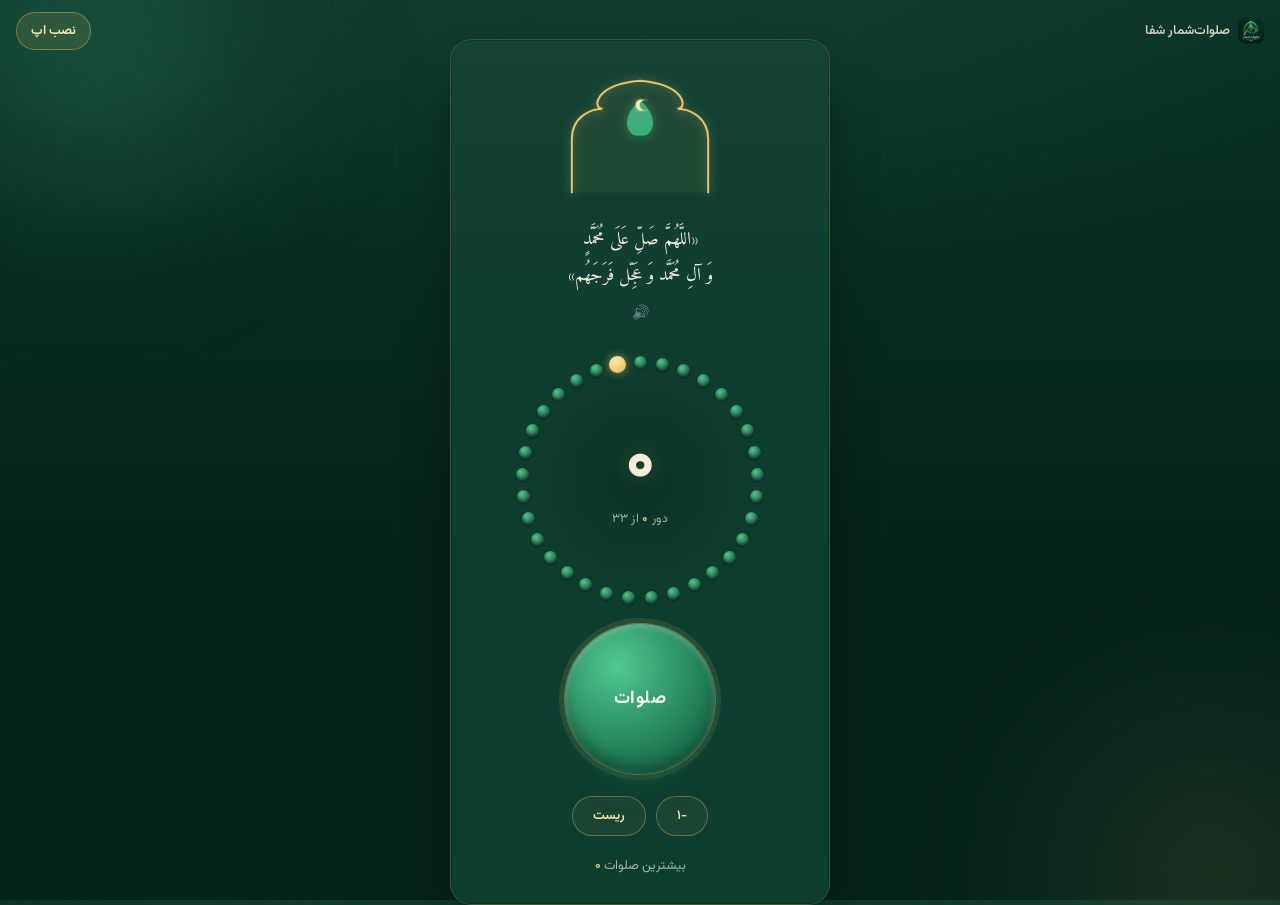
==== webapp/index.html @ 116003f9 "Add files via upload" ====
<!DOCTYPE html>
<html lang="fa" dir="rtl">
<head>
<meta charset="UTF-8">
<meta name="viewport" content="width=device-width, initial-scale=1.0, viewport-fit=cover, user-scalable=no">
<title>صلوات‌شمار | شفا</title>
<meta name="description" content="تسبیح دیجیتال آفلاین برای شمارش صلوات">
<meta name="theme-color" content="#06231b">
<link rel="manifest" href="manifest.json">
<link rel="icon" type="image/png" href="logo.png">
<link rel="apple-touch-icon" href="icons/icon-180.png">
<meta name="apple-mobile-web-app-capable" content="yes">
<meta name="apple-mobile-web-app-status-bar-style" content="black-translucent">
<meta name="apple-mobile-web-app-title" content="صلوات‌شمار">
<meta name="mobile-web-app-capable" content="yes">
<link rel="preconnect" href="https://fonts.googleapis.com">
<link rel="preconnect" href="https://fonts.gstatic.com" crossorigin>
<link href="https://fonts.googleapis.com/css2?family=Amiri:ital,wght@0,400;0,700;1,400&family=Vazirmatn:wght@400;500;600;700;800&display=swap" rel="stylesheet">
<link rel="stylesheet" href="style.css">
</head>
<body>

  <div class="glow glow-a"></div>
  <div class="glow glow-b"></div>

  <header class="app-topbar">
    <a href="../index.html" class="topbar-brand" aria-label="بازگشت به صفحه اصلی">
      <img src="logo.png" alt="" class="topbar-logo">
      <span>صلوات‌شمار شفا</span>
    </a>
    <button id="installBtn" class="topbar-install" hidden>نصب اپ</button>
  </header>

  <div id="installModal" class="install-modal" hidden>
    <div class="install-modal-box">
      <p id="installModalText"></p>
      <button id="installModalClose" class="ghost-btn">متوجه شدم</button>
    </div>
  </div>

  <main class="card">

    <div class="arch">
      <svg class="arch-svg" viewBox="0 0 220 170" aria-hidden="true">
        <path class="arch-path" d="M10,168 L10,90 C10,55 40,45 55,45 C40,45 42,10 110,4 C178,10 180,45 165,45 C180,45 210,55 210,90 L210,168" />
      </svg>
      <svg class="dome-svg" viewBox="0 0 100 90" aria-hidden="true">
        <defs>
          <mask id="crescentMask">
            <rect x="0" y="0" width="100" height="100" fill="#fff" />
            <circle cx="57" cy="15" r="7.5" fill="#000" />
          </mask>
        </defs>
        <path class="dome-shape" d="M50,6 Q22,34 31,53 Q37,66 50,66 Q63,66 69,53 Q78,34 50,6 Z" />
        <rect class="dome-base" x="31" y="64" width="38" height="7" rx="2" />
        <circle class="crescent" cx="52" cy="15" r="9" mask="url(#crescentMask)" />
      </svg>
    </div>

    <p id="salawatText" class="salawat" role="button" tabindex="0" aria-label="پخش صلوات صوتی">
      «اللَّهُمَّ صَلِّ عَلَی مُحَمَّدٍ<br>وَ آلِ مُحَمَّد وَ عَجِّل فَرَجَهُم»
      <span class="sound-icon" aria-hidden="true">🔊</span>
    </p>

    <div class="counter-wrap">
      <div id="beadRing" class="bead-ring" aria-hidden="true"></div>
      <div class="count-core">
        <div id="countDisplay" class="count-display">۰</div>
        <div class="round-label">دور <span id="roundCount">۰</span> از ۳۳</div>
      </div>
    </div>

    <button id="clickBtn" class="click-btn" aria-label="ثبت صلوات">
      <span>صلوات</span>
    </button>

    <div class="secondary-actions">
      <button id="minusBtn" class="ghost-btn" aria-label="کم کردن یک عدد">−۱</button>
      <button id="resetBtn" class="ghost-btn" aria-label="شروع دوباره">ریست</button>
    </div>

    <p class="best-score">بیشترین صلوات&nbsp;<strong id="bestCount">۰</strong></p>

  </main>

  <script src="script.js"></script>
</body>
</html>
---- webapp/style.css ----
:root{
  --bg-deep:   #06231b;
  --bg-mid:    #0a3327;
  --panel:     #0d3d2f;
  --panel-2:   #0f4736;
  --gold:      #e8c468;
  --gold-hi:   #ffe9ab;
  --gold-dim:  #8a712f;
  --bead:      #3fae7a;
  --bead-lit-1:#ffe9ab;
  --bead-lit-2:#e8c468;
  --bead-dim:  #1c5a41;
  --text-warm: #f4eedd;
  --text-muted:#9db8ab;
  --radius:22px;
}

*{ margin:0; padding:0; box-sizing:border-box; }

html,body{ height:100%; }

body{
  min-height:100vh;
  min-height:100dvh;
  background:
    radial-gradient(ellipse 120% 80% at 50% -10%, #123f30 0%, transparent 55%),
    linear-gradient(180deg, var(--bg-mid) 0%, var(--bg-deep) 60%);
  display:flex;
  align-items:center;
  justify-content:center;
  padding:76px 18px 32px;
  font-family:'Vazirmatn', Tahoma, sans-serif;
  color:var(--text-warm);
  overflow-x:hidden;
  position:relative;
}

/* ambient background glows */
.glow{
  position:fixed;
  border-radius:50%;
  filter:blur(80px);
  pointer-events:none;
  z-index:0;
}
.glow-a{
  width:420px; height:420px;
  top:-160px; left:-120px;
  background:radial-gradient(circle, rgba(63,174,122,.35), transparent 70%);
}
.glow-b{
  width:380px; height:380px;
  bottom:-160px; right:-120px;
  background:radial-gradient(circle, rgba(232,196,104,.16), transparent 70%);
}

.card{
  position:relative;
  z-index:1;
  width:100%;
  max-width:380px;
  background:
    linear-gradient(180deg, rgba(255,255,255,.03), rgba(255,255,255,0) 40%),
    var(--panel);
  border:1px solid rgba(232,196,104,.18);
  border-radius:var(--radius);
  padding:36px 26px 28px;
  text-align:center;
  box-shadow:
    0 30px 60px -20px rgba(0,0,0,.6),
    0 0 0 1px rgba(0,0,0,.2) inset;
  animation:rise .7s cubic-bezier(.2,.8,.2,1) both;
}

@keyframes rise{
  from{ opacity:0; transform:translateY(18px) scale(.98); }
  to{ opacity:1; transform:translateY(0) scale(1); }
}

/* ---- arch + dome/crescent emblem ---- */
.arch{
  position:relative;
  width:150px;
  height:120px;
  margin:0 auto 18px;
}
.arch-svg{
  position:absolute;
  inset:0;
  width:100%;
  height:100%;
  overflow:visible;
}
.arch-path{
  fill:rgba(232,196,104,.05);
  stroke:var(--gold);
  stroke-width:3;
  stroke-linecap:round;
  filter:drop-shadow(0 0 6px rgba(232,196,104,.45));
}
.dome-svg{
  position:absolute;
  left:50%;
  top:34%;
  width:62px;
  height:56px;
  transform:translate(-50%,-38%);
  overflow:visible;
}
.dome-shape{
  fill:var(--bead);
  filter:drop-shadow(0 0 8px rgba(63,174,122,.55));
}
.dome-base{ fill:var(--bead-dim); }
.crescent{
  fill:var(--gold-hi);
  filter:drop-shadow(0 0 5px rgba(255,233,171,.7));
  animation:breathe 3.2s ease-in-out infinite;
  transform-origin:52px 15px;
}
@keyframes breathe{
  0%,100%{ opacity:.85; }
  50%{ opacity:1; filter:drop-shadow(0 0 9px rgba(255,233,171,.9)); }
}

.salawat{
  position:relative;
  font-family:'Amiri', serif;
  font-size:18px;
  line-height:2;
  color:var(--text-warm);
  margin-bottom:26px;
  cursor:pointer;
  border-radius:14px;
  padding:8px 10px;
  transition:background .2s ease, box-shadow .2s ease;
  -webkit-tap-highlight-color:transparent;
}
.salawat:hover,
.salawat:focus-visible{
  background:rgba(232,196,104,.06);
  outline:none;
}
.salawat .sound-icon{
  display:block;
  margin-top:6px;
  font-size:14px;
  opacity:.55;
  filter:grayscale(.2);
}
.salawat.playing{
  background:rgba(232,196,104,.1);
  box-shadow:0 0 24px rgba(232,196,104,.18) inset;
  animation:salawatGlow 1.4s ease-in-out infinite;
}
.salawat.playing .sound-icon{
  opacity:1;
  animation:iconBeat .6s ease-in-out infinite;
}
@keyframes salawatGlow{
  0%,100%{ box-shadow:0 0 24px rgba(232,196,104,.14) inset; }
  50%{ box-shadow:0 0 36px rgba(232,196,104,.3) inset; }
}
@keyframes iconBeat{
  0%,100%{ transform:scale(1); }
  50%{ transform:scale(1.25); }
}

/* ---- bead ring + counter ---- */
.counter-wrap{
  position:relative;
  width:236px;
  height:236px;
  margin:0 auto 26px;
}
.bead-ring{
  position:absolute;
  inset:0;
}
.bead{
  position:absolute;
  top:50%; left:50%;
  width:13px; height:13px;
  margin:-6.5px;
  border-radius:50%;
  background:radial-gradient(circle at 35% 30%, #4fc98d, var(--bead-dim) 75%);
  box-shadow:inset 0 -2px 3px rgba(0,0,0,.35), 0 1px 2px rgba(0,0,0,.4);
  transition:background .25s ease, box-shadow .25s ease, transform .25s ease;
}
.bead.lit{
  background:radial-gradient(circle at 35% 30%, var(--bead-lit-1), var(--bead-lit-2) 75%);
  box-shadow:0 0 10px rgba(232,196,104,.85), inset 0 -2px 3px rgba(0,0,0,.25);
  transform:scale(1.18);
}
.bead.tassel{
  width:17px; height:17px; margin:-8.5px;
  background:radial-gradient(circle at 35% 30%, var(--gold-hi), var(--gold) 75%);
  box-shadow:0 0 8px rgba(232,196,104,.6);
}

.count-core{
  position:absolute;
  inset:0;
  display:flex;
  flex-direction:column;
  align-items:center;
  justify-content:center;
  border-radius:50%;
  background:radial-gradient(circle, rgba(0,0,0,.18), transparent 70%);
}
.count-display{
  font-size:68px;
  font-weight:800;
  line-height:1;
  color:var(--text-warm);
  text-shadow:0 0 24px rgba(232,196,104,.25);
  font-variant-numeric:tabular-nums;
}
.round-label{
  margin-top:10px;
  font-size:12.5px;
  color:var(--text-muted);
  letter-spacing:.02em;
}
#roundCount{ color:var(--gold); font-weight:700; }

/* ---- main button ---- */
.click-btn{
  position:relative;
  overflow:hidden;
  width:150px;
  height:150px;
  border-radius:50%;
  border:none;
  cursor:pointer;
  background:radial-gradient(circle at 35% 28%, #4fc98d, #1f7a54 65%, #145b3d 100%);
  box-shadow:
    0 14px 30px -8px rgba(20,91,61,.65),
    0 0 0 6px rgba(232,196,104,.12),
    0 0 0 1px rgba(232,196,104,.4),
    inset 0 3px 6px rgba(255,255,255,.25),
    inset 0 -8px 14px rgba(0,0,0,.3);
  color:#f4fff7;
  font-family:'Vazirmatn', sans-serif;
  font-size:18px;
  font-weight:700;
  letter-spacing:.02em;
  margin-bottom:22px;
  transition:transform .08s ease, box-shadow .2s ease;
}
.click-btn span{ position:relative; z-index:2; }
.click-btn:active{
  transform:scale(.94);
  box-shadow:
    0 6px 16px -6px rgba(20,91,61,.65),
    0 0 0 6px rgba(232,196,104,.18),
    0 0 0 1px rgba(232,196,104,.5),
    inset 0 3px 10px rgba(0,0,0,.35);
}
.ripple{
  position:absolute;
  border-radius:50%;
  background:rgba(255,255,255,.45);
  transform:scale(0);
  animation:ripple .55s ease-out forwards;
  pointer-events:none;
  z-index:1;
}
@keyframes ripple{
  to{ transform:scale(2.6); opacity:0; }
}

/* ---- secondary actions ---- */
.secondary-actions{
  display:flex;
  gap:10px;
  justify-content:center;
  margin-bottom:20px;
}
.ghost-btn{
  border:1px solid rgba(232,196,104,.35);
  background:rgba(232,196,104,.06);
  padding:9px 20px;
  border-radius:999px;
  cursor:pointer;
  color:var(--gold-hi);
  font-family:'Vazirmatn', sans-serif;
  font-size:13px;
  font-weight:600;
  transition:background .15s ease, transform .1s ease, border-color .15s ease;
}
.ghost-btn:hover{
  background:rgba(232,196,104,.14);
  border-color:rgba(232,196,104,.6);
}
.ghost-btn:active{ transform:scale(.95); }

.best-score{
  font-size:13px;
  color:var(--text-muted);
}
.best-score strong{
  color:var(--gold);
  font-weight:700;
}

/* count pulse when incrementing */
.pulse{
  animation:countPulse .3s ease;
}
@keyframes countPulse{
  0%{ transform:scale(1); }
  35%{ transform:scale(1.14); }
  100%{ transform:scale(1); }
}

/* round complete flash */
.ring-complete .bead.lit{
  animation:beadFlash .5s ease;
}
@keyframes beadFlash{
  0%,100%{ filter:none; }
  50%{ filter:brightness(1.6); }
}

@media (max-width:380px){
  .counter-wrap{ width:210px; height:210px; }
  .click-btn{ width:130px; height:130px; font-size:16px; }
  .count-display{ font-size:56px; }
}

@media (prefers-reduced-motion: reduce){
  *{ animation-duration:.001ms !important; animation-iteration-count:1 !important; transition-duration:.001ms !important; }
}

body.embedded-preview .app-topbar{ display:none; }
body.embedded-preview{ padding-top:32px; }

/* ---- top bar with install button ---- */
.app-topbar{
  position:fixed;
  top:0; right:0; left:0;
  display:flex;
  align-items:center;
  justify-content:space-between;
  padding:12px 16px;
  z-index:20;
}
.topbar-brand{
  display:flex;
  align-items:center;
  gap:8px;
  text-decoration:none;
  color:var(--text-warm);
  font-family:'Vazirmatn', sans-serif;
  font-size:13px;
  font-weight:600;
  opacity:.85;
}
.topbar-logo{
  width:26px; height:26px;
  border-radius:8px;
}
.topbar-install{
  background:rgba(232,196,104,.12);
  border:1px solid rgba(232,196,104,.4);
  color:var(--gold-hi);
  font-family:'Vazirmatn', sans-serif;
  font-size:13px;
  font-weight:600;
  padding:8px 14px;
  border-radius:999px;
  cursor:pointer;
}
.topbar-install:active{ transform:scale(.96); }

/* ---- manual install instructions modal ---- */
.install-modal[hidden]{ display:none; }
.install-modal{
  position:fixed; inset:0;
  background:rgba(4,20,15,.72);
  display:flex;
  align-items:center;
  justify-content:center;
  z-index:50;
  padding:24px;
}
.install-modal-box{
  background:var(--panel-2);
  border:1px solid rgba(232,196,104,.25);
  border-radius:18px;
  padding:22px 20px;
  max-width:320px;
  text-align:center;
}
.install-modal-box p{
  font-family:'Vazirmatn', sans-serif;
  font-size:14px;
  line-height:2;
  color:var(--text-warm);
  margin-bottom:16px;
}
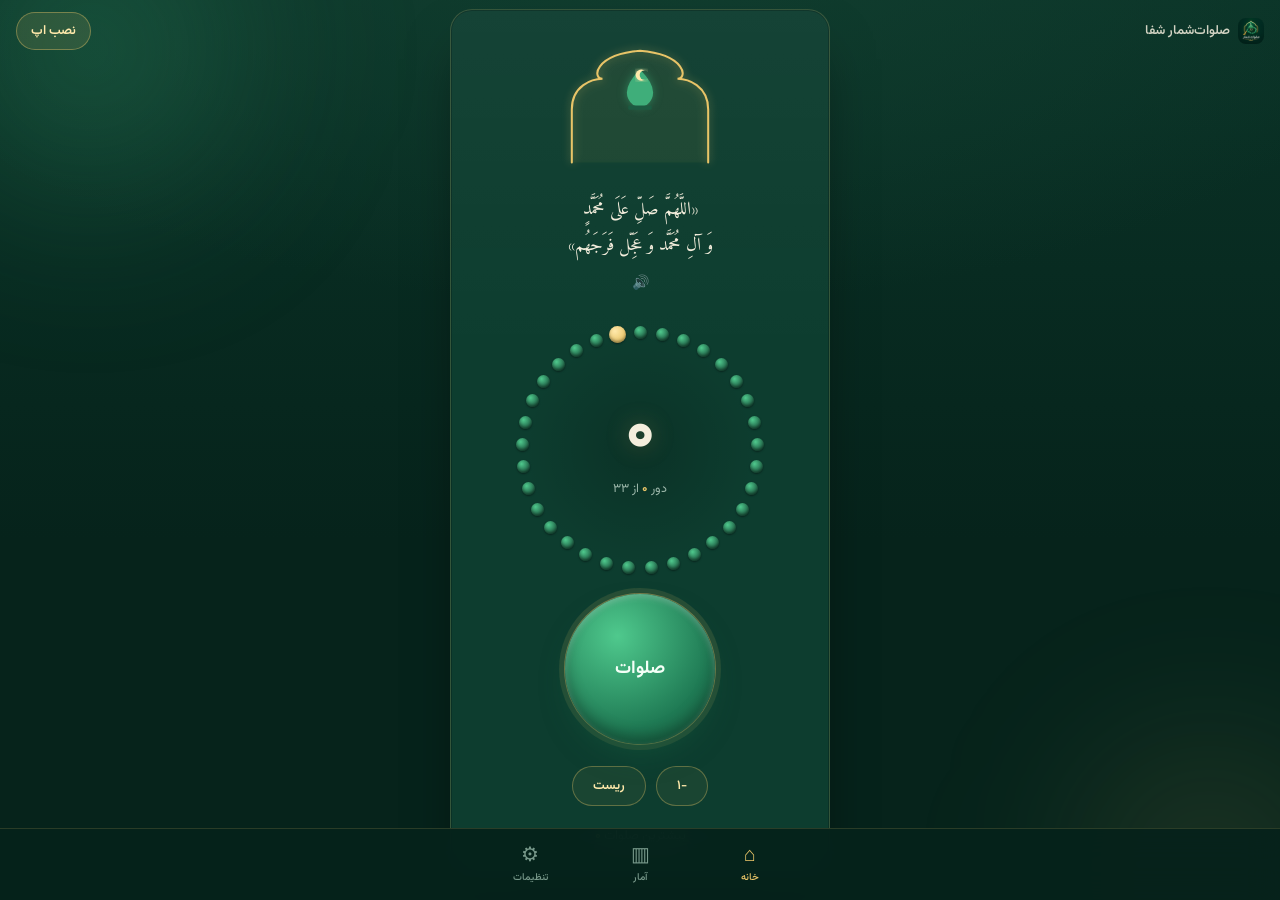
==== commit e36af028: "Add files via upload" ====
--- a/webapp/index.html
+++ b/webapp/index.html
@@ -1,88 +1,13 @@
-<!DOCTYPE html>
-<html lang="fa" dir="rtl">
-<head>
-<meta charset="UTF-8">
-<meta name="viewport" content="width=device-width, initial-scale=1.0, viewport-fit=cover, user-scalable=no">
-<title>صلوات‌شمار | شفا</title>
-<meta name="description" content="تسبیح دیجیتال آفلاین برای شمارش صلوات">
-<meta name="theme-color" content="#06231b">
-<link rel="manifest" href="manifest.json">
-<link rel="icon" type="image/png" href="logo.png">
-<link rel="apple-touch-icon" href="icons/icon-180.png">
-<meta name="apple-mobile-web-app-capable" content="yes">
-<meta name="apple-mobile-web-app-status-bar-style" content="black-translucent">
-<meta name="apple-mobile-web-app-title" content="صلوات‌شمار">
-<meta name="mobile-web-app-capable" content="yes">
-<link rel="preconnect" href="https://fonts.googleapis.com">
-<link rel="preconnect" href="https://fonts.gstatic.com" crossorigin>
-<link href="https://fonts.googleapis.com/css2?family=Amiri:ital,wght@0,400;0,700;1,400&family=Vazirmatn:wght@400;500;600;700;800&display=swap" rel="stylesheet">
-<link rel="stylesheet" href="style.css">
-</head>
-<body>
-
-  <div class="glow glow-a"></div>
-  <div class="glow glow-b"></div>
-
-  <header class="app-topbar">
-    <a href="../index.html" class="topbar-brand" aria-label="بازگشت به صفحه اصلی">
-      <img src="logo.png" alt="" class="topbar-logo">
-      <span>صلوات‌شمار شفا</span>
-    </a>
-    <button id="installBtn" class="topbar-install" hidden>نصب اپ</button>
-  </header>
-
-  <div id="installModal" class="install-modal" hidden>
-    <div class="install-modal-box">
-      <p id="installModalText"></p>
-      <button id="installModalClose" class="ghost-btn">متوجه شدم</button>
-    </div>
-  </div>
-
-  <main class="card">
-
-    <div class="arch">
-      <svg class="arch-svg" viewBox="0 0 220 170" aria-hidden="true">
-        <path class="arch-path" d="M10,168 L10,90 C10,55 40,45 55,45 C40,45 42,10 110,4 C178,10 180,45 165,45 C180,45 210,55 210,90 L210,168" />
-      </svg>
-      <svg class="dome-svg" viewBox="0 0 100 90" aria-hidden="true">
-        <defs>
-          <mask id="crescentMask">
-            <rect x="0" y="0" width="100" height="100" fill="#fff" />
-            <circle cx="57" cy="15" r="7.5" fill="#000" />
-          </mask>
-        </defs>
-        <path class="dome-shape" d="M50,6 Q22,34 31,53 Q37,66 50,66 Q63,66 69,53 Q78,34 50,6 Z" />
-        <rect class="dome-base" x="31" y="64" width="38" height="7" rx="2" />
-        <circle class="crescent" cx="52" cy="15" r="9" mask="url(#crescentMask)" />
-      </svg>
-    </div>
-
-    <p id="salawatText" class="salawat" role="button" tabindex="0" aria-label="پخش صلوات صوتی">
-      «اللَّهُمَّ صَلِّ عَلَی مُحَمَّدٍ<br>وَ آلِ مُحَمَّد وَ عَجِّل فَرَجَهُم»
-      <span class="sound-icon" aria-hidden="true">🔊</span>
-    </p>
-
-    <div class="counter-wrap">
-      <div id="beadRing" class="bead-ring" aria-hidden="true"></div>
-      <div class="count-core">
-        <div id="countDisplay" class="count-display">۰</div>
-        <div class="round-label">دور <span id="roundCount">۰</span> از ۳۳</div>
-      </div>
-    </div>
-
-    <button id="clickBtn" class="click-btn" aria-label="ثبت صلوات">
-      <span>صلوات</span>
-    </button>
-
-    <div class="secondary-actions">
-      <button id="minusBtn" class="ghost-btn" aria-label="کم کردن یک عدد">−۱</button>
-      <button id="resetBtn" class="ghost-btn" aria-label="شروع دوباره">ریست</button>
-    </div>
-
-    <p class="best-score">بیشترین صلوات&nbsp;<strong id="bestCount">۰</strong></p>
-
-  </main>
-
-  <script src="script.js"></script>
-</body>
-</html>
+<!DOCTYPE html><html lang="fa" dir="rtl"><head><meta charset="UTF-8"><meta name="viewport" content="width=device-width, initial-scale=1.0, viewport-fit=cover, user-scalable=no"><title>صلوات‌شمار | شفا</title><meta name="description" content="تسبیح دیجیتال آفلاین برای شمارش صلوات"><meta name="theme-color" content="#06231b"><link rel="manifest" href="manifest.json"><link rel="icon" type="image/png" href="logo.png"><link rel="apple-touch-icon" href="icons/icon-180.png"><meta name="apple-mobile-web-app-capable" content="yes"><meta name="apple-mobile-web-app-status-bar-style" content="black-translucent"><meta name="apple-mobile-web-app-title" content="صلوات‌شمار"><meta name="mobile-web-app-capable" content="yes"><link rel="preconnect" href="https://fonts.googleapis.com"><link rel="preconnect" href="https://fonts.gstatic.com" crossorigin><link href="https://fonts.googleapis.com/css2?family=Amiri:ital,wght@0,400;0,700;1,400&family=Vazirmatn:wght@400;500;600;700;800&display=swap" rel="stylesheet"><link rel="stylesheet" href="style.css"></head><body>
+<div class="glow glow-a"></div><div class="glow glow-b"></div>
+<header class="app-topbar"><a href="../index.html" class="topbar-brand"><img src="logo.png" alt="" class="topbar-logo"><span>صلوات‌شمار شفا</span></a><button id="installBtn" class="topbar-install" hidden>نصب اپ</button></header>
+<div id="installModal" class="install-modal" hidden><div class="install-modal-box"><p id="installModalText"></p><button id="installModalClose" class="ghost-btn">متوجه شدم</button></div></div>
+<main class="card">
+<div class="arch"><svg class="arch-svg" viewBox="0 0 220 170" aria-hidden="true"><path class="arch-path" d="M10,168 L10,90 C10,55 40,45 55,45 C40,45 42,10 110,4 C178,10 180,45 165,45 C180,45 210,55 210,90 L210,168"/></svg><svg class="dome-svg" viewBox="0 0 100 90" aria-hidden="true"><defs><mask id="crescentMask"><rect x="0" y="0" width="100" height="100" fill="#fff"/><circle cx="57" cy="15" r="7.5" fill="#000"/></mask></defs><path class="dome-shape" d="M50,6 Q22,34 31,53 Q37,66 50,66 Q63,66 69,53 Q78,34 50,6 Z"/><rect class="dome-base" x="31" y="64" width="38" height="7" rx="2"/><circle class="crescent" cx="52" cy="15" r="9" mask="url(#crescentMask)"/></svg></div>
+<p id="salawatText" class="salawat" role="button" tabindex="0" aria-label="پخش صلوات صوتی">«اللَّهُمَّ صَلِّ عَلَی مُحَمَّدٍ<br>وَ آلِ مُحَمَّد وَ عَجِّل فَرَجَهُم» <span class="sound-icon">🔊</span></p>
+<div class="counter-wrap"><div id="beadRing" class="bead-ring"></div><div class="count-core"><div id="countDisplay" class="count-display">۰</div><div class="round-label">دور <span id="roundCount">۰</span> از ۳۳</div></div></div>
+<button id="clickBtn" class="click-btn"><span>صلوات</span></button><div class="secondary-actions"><button id="minusBtn" class="ghost-btn">−۱</button><button id="resetBtn" class="ghost-btn">ریست</button></div><p class="best-score">بیشترین صلوات&nbsp;<strong id="bestCount">۰</strong></p>
+</main>
+<nav class="bottom-nav"><button class="nav-item active" data-panel="home"><span class="nav-icon">⌂</span><span>خانه</span></button><button class="nav-item" data-panel="stats"><span class="nav-icon">▥</span><span>آمار</span></button><button class="nav-item" data-panel="settings"><span class="nav-icon">⚙</span><span>تنظیمات</span></button></nav>
+<div id="appPanel" class="app-panel" hidden><div class="panel-box"><div class="panel-head"><h2 id="panelTitle"></h2><button id="panelClose">×</button></div><div id="panelContent"></div></div></div>
+<script src="script.js"></script></body></html>
--- a/webapp/style.css
+++ b/webapp/style.css
@@ -1,402 +1,13 @@
-:root{
-  --bg-deep:   #06231b;
-  --bg-mid:    #0a3327;
-  --panel:     #0d3d2f;
-  --panel-2:   #0f4736;
-  --gold:      #e8c468;
-  --gold-hi:   #ffe9ab;
-  --gold-dim:  #8a712f;
-  --bead:      #3fae7a;
-  --bead-lit-1:#ffe9ab;
-  --bead-lit-2:#e8c468;
-  --bead-dim:  #1c5a41;
-  --text-warm: #f4eedd;
-  --text-muted:#9db8ab;
-  --radius:22px;
-}
-
-*{ margin:0; padding:0; box-sizing:border-box; }
-
-html,body{ height:100%; }
-
-body{
-  min-height:100vh;
-  min-height:100dvh;
-  background:
-    radial-gradient(ellipse 120% 80% at 50% -10%, #123f30 0%, transparent 55%),
-    linear-gradient(180deg, var(--bg-mid) 0%, var(--bg-deep) 60%);
-  display:flex;
-  align-items:center;
-  justify-content:center;
-  padding:76px 18px 32px;
-  font-family:'Vazirmatn', Tahoma, sans-serif;
-  color:var(--text-warm);
-  overflow-x:hidden;
-  position:relative;
-}
-
-/* ambient background glows */
-.glow{
-  position:fixed;
-  border-radius:50%;
-  filter:blur(80px);
-  pointer-events:none;
-  z-index:0;
-}
-.glow-a{
-  width:420px; height:420px;
-  top:-160px; left:-120px;
-  background:radial-gradient(circle, rgba(63,174,122,.35), transparent 70%);
-}
-.glow-b{
-  width:380px; height:380px;
-  bottom:-160px; right:-120px;
-  background:radial-gradient(circle, rgba(232,196,104,.16), transparent 70%);
-}
-
-.card{
-  position:relative;
-  z-index:1;
-  width:100%;
-  max-width:380px;
-  background:
-    linear-gradient(180deg, rgba(255,255,255,.03), rgba(255,255,255,0) 40%),
-    var(--panel);
-  border:1px solid rgba(232,196,104,.18);
-  border-radius:var(--radius);
-  padding:36px 26px 28px;
-  text-align:center;
-  box-shadow:
-    0 30px 60px -20px rgba(0,0,0,.6),
-    0 0 0 1px rgba(0,0,0,.2) inset;
-  animation:rise .7s cubic-bezier(.2,.8,.2,1) both;
-}
-
-@keyframes rise{
-  from{ opacity:0; transform:translateY(18px) scale(.98); }
-  to{ opacity:1; transform:translateY(0) scale(1); }
-}
-
-/* ---- arch + dome/crescent emblem ---- */
-.arch{
-  position:relative;
-  width:150px;
-  height:120px;
-  margin:0 auto 18px;
-}
-.arch-svg{
-  position:absolute;
-  inset:0;
-  width:100%;
-  height:100%;
-  overflow:visible;
-}
-.arch-path{
-  fill:rgba(232,196,104,.05);
-  stroke:var(--gold);
-  stroke-width:3;
-  stroke-linecap:round;
-  filter:drop-shadow(0 0 6px rgba(232,196,104,.45));
-}
-.dome-svg{
-  position:absolute;
-  left:50%;
-  top:34%;
-  width:62px;
-  height:56px;
-  transform:translate(-50%,-38%);
-  overflow:visible;
-}
-.dome-shape{
-  fill:var(--bead);
-  filter:drop-shadow(0 0 8px rgba(63,174,122,.55));
-}
-.dome-base{ fill:var(--bead-dim); }
-.crescent{
-  fill:var(--gold-hi);
-  filter:drop-shadow(0 0 5px rgba(255,233,171,.7));
-  animation:breathe 3.2s ease-in-out infinite;
-  transform-origin:52px 15px;
-}
-@keyframes breathe{
-  0%,100%{ opacity:.85; }
-  50%{ opacity:1; filter:drop-shadow(0 0 9px rgba(255,233,171,.9)); }
-}
-
-.salawat{
-  position:relative;
-  font-family:'Amiri', serif;
-  font-size:18px;
-  line-height:2;
-  color:var(--text-warm);
-  margin-bottom:26px;
-  cursor:pointer;
-  border-radius:14px;
-  padding:8px 10px;
-  transition:background .2s ease, box-shadow .2s ease;
-  -webkit-tap-highlight-color:transparent;
-}
-.salawat:hover,
-.salawat:focus-visible{
-  background:rgba(232,196,104,.06);
-  outline:none;
-}
-.salawat .sound-icon{
-  display:block;
-  margin-top:6px;
-  font-size:14px;
-  opacity:.55;
-  filter:grayscale(.2);
-}
-.salawat.playing{
-  background:rgba(232,196,104,.1);
-  box-shadow:0 0 24px rgba(232,196,104,.18) inset;
-  animation:salawatGlow 1.4s ease-in-out infinite;
-}
-.salawat.playing .sound-icon{
-  opacity:1;
-  animation:iconBeat .6s ease-in-out infinite;
-}
-@keyframes salawatGlow{
-  0%,100%{ box-shadow:0 0 24px rgba(232,196,104,.14) inset; }
-  50%{ box-shadow:0 0 36px rgba(232,196,104,.3) inset; }
-}
-@keyframes iconBeat{
-  0%,100%{ transform:scale(1); }
-  50%{ transform:scale(1.25); }
-}
-
-/* ---- bead ring + counter ---- */
-.counter-wrap{
-  position:relative;
-  width:236px;
-  height:236px;
-  margin:0 auto 26px;
-}
-.bead-ring{
-  position:absolute;
-  inset:0;
-}
-.bead{
-  position:absolute;
-  top:50%; left:50%;
-  width:13px; height:13px;
-  margin:-6.5px;
-  border-radius:50%;
-  background:radial-gradient(circle at 35% 30%, #4fc98d, var(--bead-dim) 75%);
-  box-shadow:inset 0 -2px 3px rgba(0,0,0,.35), 0 1px 2px rgba(0,0,0,.4);
-  transition:background .25s ease, box-shadow .25s ease, transform .25s ease;
-}
-.bead.lit{
-  background:radial-gradient(circle at 35% 30%, var(--bead-lit-1), var(--bead-lit-2) 75%);
-  box-shadow:0 0 10px rgba(232,196,104,.85), inset 0 -2px 3px rgba(0,0,0,.25);
-  transform:scale(1.18);
-}
-.bead.tassel{
-  width:17px; height:17px; margin:-8.5px;
-  background:radial-gradient(circle at 35% 30%, var(--gold-hi), var(--gold) 75%);
-  box-shadow:0 0 8px rgba(232,196,104,.6);
-}
-
-.count-core{
-  position:absolute;
-  inset:0;
-  display:flex;
-  flex-direction:column;
-  align-items:center;
-  justify-content:center;
-  border-radius:50%;
-  background:radial-gradient(circle, rgba(0,0,0,.18), transparent 70%);
-}
-.count-display{
-  font-size:68px;
-  font-weight:800;
-  line-height:1;
-  color:var(--text-warm);
-  text-shadow:0 0 24px rgba(232,196,104,.25);
-  font-variant-numeric:tabular-nums;
-}
-.round-label{
-  margin-top:10px;
-  font-size:12.5px;
-  color:var(--text-muted);
-  letter-spacing:.02em;
-}
-#roundCount{ color:var(--gold); font-weight:700; }
-
-/* ---- main button ---- */
-.click-btn{
-  position:relative;
-  overflow:hidden;
-  width:150px;
-  height:150px;
-  border-radius:50%;
-  border:none;
-  cursor:pointer;
-  background:radial-gradient(circle at 35% 28%, #4fc98d, #1f7a54 65%, #145b3d 100%);
-  box-shadow:
-    0 14px 30px -8px rgba(20,91,61,.65),
-    0 0 0 6px rgba(232,196,104,.12),
-    0 0 0 1px rgba(232,196,104,.4),
-    inset 0 3px 6px rgba(255,255,255,.25),
-    inset 0 -8px 14px rgba(0,0,0,.3);
-  color:#f4fff7;
-  font-family:'Vazirmatn', sans-serif;
-  font-size:18px;
-  font-weight:700;
-  letter-spacing:.02em;
-  margin-bottom:22px;
-  transition:transform .08s ease, box-shadow .2s ease;
-}
-.click-btn span{ position:relative; z-index:2; }
-.click-btn:active{
-  transform:scale(.94);
-  box-shadow:
-    0 6px 16px -6px rgba(20,91,61,.65),
-    0 0 0 6px rgba(232,196,104,.18),
-    0 0 0 1px rgba(232,196,104,.5),
-    inset 0 3px 10px rgba(0,0,0,.35);
-}
-.ripple{
-  position:absolute;
-  border-radius:50%;
-  background:rgba(255,255,255,.45);
-  transform:scale(0);
-  animation:ripple .55s ease-out forwards;
-  pointer-events:none;
-  z-index:1;
-}
-@keyframes ripple{
-  to{ transform:scale(2.6); opacity:0; }
-}
-
-/* ---- secondary actions ---- */
-.secondary-actions{
-  display:flex;
-  gap:10px;
-  justify-content:center;
-  margin-bottom:20px;
-}
-.ghost-btn{
-  border:1px solid rgba(232,196,104,.35);
-  background:rgba(232,196,104,.06);
-  padding:9px 20px;
-  border-radius:999px;
-  cursor:pointer;
-  color:var(--gold-hi);
-  font-family:'Vazirmatn', sans-serif;
-  font-size:13px;
-  font-weight:600;
-  transition:background .15s ease, transform .1s ease, border-color .15s ease;
-}
-.ghost-btn:hover{
-  background:rgba(232,196,104,.14);
-  border-color:rgba(232,196,104,.6);
-}
-.ghost-btn:active{ transform:scale(.95); }
-
-.best-score{
-  font-size:13px;
-  color:var(--text-muted);
-}
-.best-score strong{
-  color:var(--gold);
-  font-weight:700;
-}
-
-/* count pulse when incrementing */
-.pulse{
-  animation:countPulse .3s ease;
-}
-@keyframes countPulse{
-  0%{ transform:scale(1); }
-  35%{ transform:scale(1.14); }
-  100%{ transform:scale(1); }
-}
-
-/* round complete flash */
-.ring-complete .bead.lit{
-  animation:beadFlash .5s ease;
-}
-@keyframes beadFlash{
-  0%,100%{ filter:none; }
-  50%{ filter:brightness(1.6); }
-}
-
-@media (max-width:380px){
-  .counter-wrap{ width:210px; height:210px; }
-  .click-btn{ width:130px; height:130px; font-size:16px; }
-  .count-display{ font-size:56px; }
-}
-
-@media (prefers-reduced-motion: reduce){
-  *{ animation-duration:.001ms !important; animation-iteration-count:1 !important; transition-duration:.001ms !important; }
-}
-
-body.embedded-preview .app-topbar{ display:none; }
-body.embedded-preview{ padding-top:32px; }
-
-/* ---- top bar with install button ---- */
-.app-topbar{
-  position:fixed;
-  top:0; right:0; left:0;
-  display:flex;
-  align-items:center;
-  justify-content:space-between;
-  padding:12px 16px;
-  z-index:20;
-}
-.topbar-brand{
-  display:flex;
-  align-items:center;
-  gap:8px;
-  text-decoration:none;
-  color:var(--text-warm);
-  font-family:'Vazirmatn', sans-serif;
-  font-size:13px;
-  font-weight:600;
-  opacity:.85;
-}
-.topbar-logo{
-  width:26px; height:26px;
-  border-radius:8px;
-}
-.topbar-install{
-  background:rgba(232,196,104,.12);
-  border:1px solid rgba(232,196,104,.4);
-  color:var(--gold-hi);
-  font-family:'Vazirmatn', sans-serif;
-  font-size:13px;
-  font-weight:600;
-  padding:8px 14px;
-  border-radius:999px;
-  cursor:pointer;
-}
-.topbar-install:active{ transform:scale(.96); }
-
-/* ---- manual install instructions modal ---- */
-.install-modal[hidden]{ display:none; }
-.install-modal{
-  position:fixed; inset:0;
-  background:rgba(4,20,15,.72);
-  display:flex;
-  align-items:center;
-  justify-content:center;
-  z-index:50;
-  padding:24px;
-}
-.install-modal-box{
-  background:var(--panel-2);
-  border:1px solid rgba(232,196,104,.25);
-  border-radius:18px;
-  padding:22px 20px;
-  max-width:320px;
-  text-align:center;
-}
-.install-modal-box p{
-  font-family:'Vazirmatn', sans-serif;
-  font-size:14px;
-  line-height:2;
-  color:var(--text-warm);
-  margin-bottom:16px;
-}
+:root{--bg-deep:#06231b;--bg-mid:#0a3327;--panel:#0d3d2f;--panel-2:#0f4736;--gold:#e8c468;--gold-hi:#ffe9ab;--gold-dim:#8a712f;--bead:#3fae7a;--bead-lit-1:#ffe9ab;--bead-lit-2:#e8c468;--bead-dim:#1c5a41;--text-warm:#f4eedd;--text-muted:#9db8ab;--radius:22px}
+*{margin:0;padding:0;box-sizing:border-box}html,body{height:100%}body{min-height:100vh;min-height:100dvh;background:radial-gradient(ellipse 120% 80% at 50% -10%,#123f30 0%,transparent 55%),linear-gradient(180deg,var(--bg-mid) 0%,var(--bg-deep) 60%);display:flex;align-items:center;justify-content:center;padding:76px 18px 92px;font-family:'Vazirmatn',Tahoma,sans-serif;color:var(--text-warm);overflow-x:hidden;position:relative;transition:background .25s,color .25s}.glow{position:fixed;border-radius:50%;filter:blur(80px);pointer-events:none;z-index:0}.glow-a{width:420px;height:420px;top:-160px;left:-120px;background:radial-gradient(circle,rgba(63,174,122,.35),transparent 70%)}.glow-b{width:380px;height:380px;bottom:-160px;right:-120px;background:radial-gradient(circle,rgba(232,196,104,.16),transparent 70%)}.card{position:relative;z-index:1;width:100%;max-width:380px;background:linear-gradient(180deg,rgba(255,255,255,.03),rgba(255,255,255,0) 40%),var(--panel);border:1px solid rgba(232,196,104,.18);border-radius:var(--radius);padding:36px 26px 28px;text-align:center;box-shadow:0 30px 60px -20px rgba(0,0,0,.6),0 0 0 1px rgba(0,0,0,.2) inset;animation:rise .7s cubic-bezier(.2,.8,.2,1) both}@keyframes rise{from{opacity:0;transform:translateY(18px) scale(.98)}to{opacity:1;transform:translateY(0) scale(1)}}
+.arch{position:relative;width:150px;height:120px;margin:0 auto 18px}.arch-svg{position:absolute;inset:0;width:100%;height:100%;overflow:visible}.arch-path{fill:rgba(232,196,104,.05);stroke:var(--gold);stroke-width:3;stroke-linecap:round;filter:drop-shadow(0 0 6px rgba(232,196,104,.45))}.dome-svg{position:absolute;left:50%;top:34%;width:62px;height:56px;transform:translate(-50%,-38%);overflow:visible}.dome-shape{fill:var(--bead);filter:drop-shadow(0 0 8px rgba(63,174,122,.55))}.dome-base{fill:var(--bead-dim)}.crescent{fill:var(--gold-hi);filter:drop-shadow(0 0 5px rgba(255,233,171,.7));animation:breathe 3.2s ease-in-out infinite;transform-origin:52px 15px}@keyframes breathe{0%,100%{opacity:.85}50%{opacity:1;filter:drop-shadow(0 0 9px rgba(255,233,171,.9))}}
+.salawat{position:relative;font-family:'Amiri',serif;font-size:18px;line-height:2;color:var(--text-warm);margin-bottom:26px;cursor:pointer;border-radius:14px;padding:8px 10px;transition:.2s}.salawat:hover,.salawat:focus-visible{background:rgba(232,196,104,.06);outline:none}.sound-icon{display:block;margin-top:6px;font-size:14px;opacity:.55}.salawat.playing{background:rgba(232,196,104,.1);animation:salawatGlow 1.4s ease-in-out infinite}.salawat.playing .sound-icon{opacity:1;animation:iconBeat .6s ease-in-out infinite}@keyframes salawatGlow{50%{box-shadow:0 0 36px rgba(232,196,104,.3) inset}}@keyframes iconBeat{50%{transform:scale(1.25)}}
+.counter-wrap{position:relative;width:236px;height:236px;margin:0 auto 26px}.bead-ring{position:absolute;inset:0}.bead{position:absolute;top:50%;left:50%;width:13px;height:13px;margin:-6.5px;border-radius:50%;background:radial-gradient(circle at 35% 30%,#4fc98d,var(--bead-dim) 75%);box-shadow:inset 0 -2px 3px rgba(0,0,0,.35),0 1px 2px rgba(0,0,0,.4);transition:.25s}.bead.lit{background:radial-gradient(circle at 35% 30%,var(--bead-lit-1),var(--bead-lit-2) 75%);box-shadow:0 0 10px rgba(232,196,104,.85),inset 0 -2px 3px rgba(0,0,0,.25);transform:scale(1.18)}.bead.tassel{width:17px;height:17px;margin:-8.5px;background:radial-gradient(circle at 35% 30%,var(--gold-hi),var(--gold) 75%)}.count-core{position:absolute;inset:0;display:flex;flex-direction:column;align-items:center;justify-content:center;border-radius:50%;background:radial-gradient(circle,rgba(0,0,0,.18),transparent 70%)}.count-display{font-size:68px;font-weight:800;line-height:1;color:var(--text-warm);text-shadow:0 0 24px rgba(232,196,104,.25);font-variant-numeric:tabular-nums}.round-label{margin-top:10px;font-size:12.5px;color:var(--text-muted)}#roundCount{color:var(--gold);font-weight:700}
+.click-btn{position:relative;overflow:hidden;width:150px;height:150px;border-radius:50%;border:none;cursor:pointer;background:radial-gradient(circle at 35% 28%,#4fc98d,#1f7a54 65%,#145b3d 100%);box-shadow:0 14px 30px -8px rgba(20,91,61,.65),0 0 0 6px rgba(232,196,104,.12),0 0 0 1px rgba(232,196,104,.4),inset 0 3px 6px rgba(255,255,255,.25),inset 0 -8px 14px rgba(0,0,0,.3);color:#f4fff7;font:700 18px 'Vazirmatn';margin-bottom:22px;transition:transform .08s}.click-btn:active{transform:scale(.94)}.click-btn span{position:relative;z-index:2}.ripple{position:absolute;border-radius:50%;background:rgba(255,255,255,.45);transform:scale(0);animation:ripple .55s ease-out forwards;pointer-events:none}@keyframes ripple{to{transform:scale(2.6);opacity:0}}
+.secondary-actions{display:flex;gap:10px;justify-content:center;margin-bottom:20px}.ghost-btn{border:1px solid rgba(232,196,104,.35);background:rgba(232,196,104,.06);padding:9px 20px;border-radius:999px;cursor:pointer;color:var(--gold-hi);font:600 13px 'Vazirmatn';transition:.15s}.ghost-btn:hover{background:rgba(232,196,104,.14)}.best-score{font-size:13px;color:var(--text-muted)}.best-score strong{color:var(--gold)}.pulse{animation:countPulse .3s}@keyframes countPulse{35%{transform:scale(1.14)}}.ring-complete .bead.lit{animation:beadFlash .5s}@keyframes beadFlash{50%{filter:brightness(1.6)}}
+.app-topbar{position:fixed;top:0;right:0;left:0;display:flex;align-items:center;justify-content:space-between;padding:12px 16px;z-index:20}.topbar-brand{display:flex;align-items:center;gap:8px;text-decoration:none;color:var(--text-warm);font-size:13px;font-weight:600;opacity:.85}.topbar-logo{width:26px;height:26px;border-radius:8px}.topbar-install{background:rgba(232,196,104,.12);border:1px solid rgba(232,196,104,.4);color:var(--gold-hi);font:600 13px 'Vazirmatn';padding:8px 14px;border-radius:999px}.install-modal[hidden],.app-panel[hidden]{display:none}.install-modal{position:fixed;inset:0;background:rgba(4,20,15,.72);display:flex;align-items:center;justify-content:center;z-index:50;padding:24px}.install-modal-box{background:var(--panel-2);border:1px solid rgba(232,196,104,.25);border-radius:18px;padding:22px 20px;max-width:320px;text-align:center}.install-modal-box p{font-size:14px;line-height:2;margin-bottom:16px}
+/* پایین صفحه؛ فقط قابلیت جدید است و طرح کارت اصلی را تغییر نمی‌دهد */
+.bottom-nav{position:fixed;right:0;left:0;bottom:0;height:72px;padding-bottom:env(safe-area-inset-bottom);display:flex;justify-content:center;background:rgba(6,35,27,.94);backdrop-filter:blur(16px);border-top:1px solid rgba(232,196,104,.16);z-index:40}.nav-item{width:25%;max-width:110px;border:0;background:none;color:#78998b;font:500 10px 'Vazirmatn';cursor:pointer}.nav-item .nav-icon{display:block;font-size:20px;line-height:24px;margin-bottom:2px}.nav-item.active{color:var(--gold)}.nav-item:active{transform:scale(.96)}
+.app-panel{position:fixed;inset:0;background:rgba(2,16,11,.62);backdrop-filter:blur(4px);z-index:35;padding:72px 18px 88px;display:flex;align-items:flex-end;justify-content:center}.panel-box{width:min(380px,100%);max-height:78vh;overflow:auto;background:var(--panel);border:1px solid rgba(232,196,104,.22);border-radius:22px;padding:18px;box-shadow:0 25px 60px rgba(0,0,0,.55)}.panel-head{display:flex;align-items:center;justify-content:space-between;margin-bottom:16px}.panel-head h2{font-size:18px}.panel-head button{border:0;background:none;color:var(--text-muted);font-size:28px;line-height:1;cursor:pointer}.panel-card{border:1px solid rgba(232,196,104,.16);background:rgba(255,255,255,.025);border-radius:16px;padding:16px;margin-bottom:10px}.panel-card strong{color:var(--gold);font-size:25px}.panel-row{display:flex;align-items:center;justify-content:space-between;padding:13px 2px;border-bottom:1px solid rgba(255,255,255,.07);font-size:13px}.panel-row:last-child{border-bottom:0}.panel-row input[type=checkbox]{accent-color:var(--gold);width:20px;height:20px}.goal-bar{height:8px;background:rgba(255,255,255,.08);border-radius:10px;overflow:hidden;margin-top:10px}.goal-bar i{display:block;height:100%;width:0;background:linear-gradient(90deg,var(--bead),var(--gold));border-radius:10px;transition:width .3s}.panel-small{font-size:11px;color:var(--text-muted);line-height:1.9}.goal-buttons{display:flex;gap:7px;flex-wrap:wrap;margin-top:10px}.goal-buttons button{border:1px solid rgba(232,196,104,.25);background:rgba(232,196,104,.06);color:var(--gold-hi);border-radius:999px;padding:7px 12px;font:500 11px 'Vazirmatn'}.history-line{display:flex;justify-content:space-between;font-size:12px;padding:9px 0;border-bottom:1px solid rgba(255,255,255,.06)}.danger{color:#ffaaa5!important;border-color:rgba(217,107,103,.35)!important;background:rgba(217,107,103,.08)!important}
+:root.light{--bg-deep:#e9f2ed;--bg-mid:#f7fbf8;--panel:#ffffff;--panel-2:#f1f7f3;--text-warm:#183229;--text-muted:#648076;--bead-dim:#b8d8c9}.light body{background:radial-gradient(ellipse 120% 80% at 50% -10%,#dceee5 0%,transparent 55%),linear-gradient(180deg,var(--bg-mid),var(--bg-deep))}.light .bottom-nav{background:rgba(255,255,255,.94)}.light .app-panel{background:rgba(220,235,227,.65)}.light .panel-card{background:rgba(0,0,0,.02)}
+@media(max-width:380px){.counter-wrap{width:210px;height:210px}.click-btn{width:130px;height:130px;font-size:16px}.count-display{font-size:56px}}@media(prefers-reduced-motion:reduce){*{animation-duration:.001ms!important;transition-duration:.001ms!important}}body.embedded-preview .app-topbar{display:none}body.embedded-preview{padding-top:32px}
